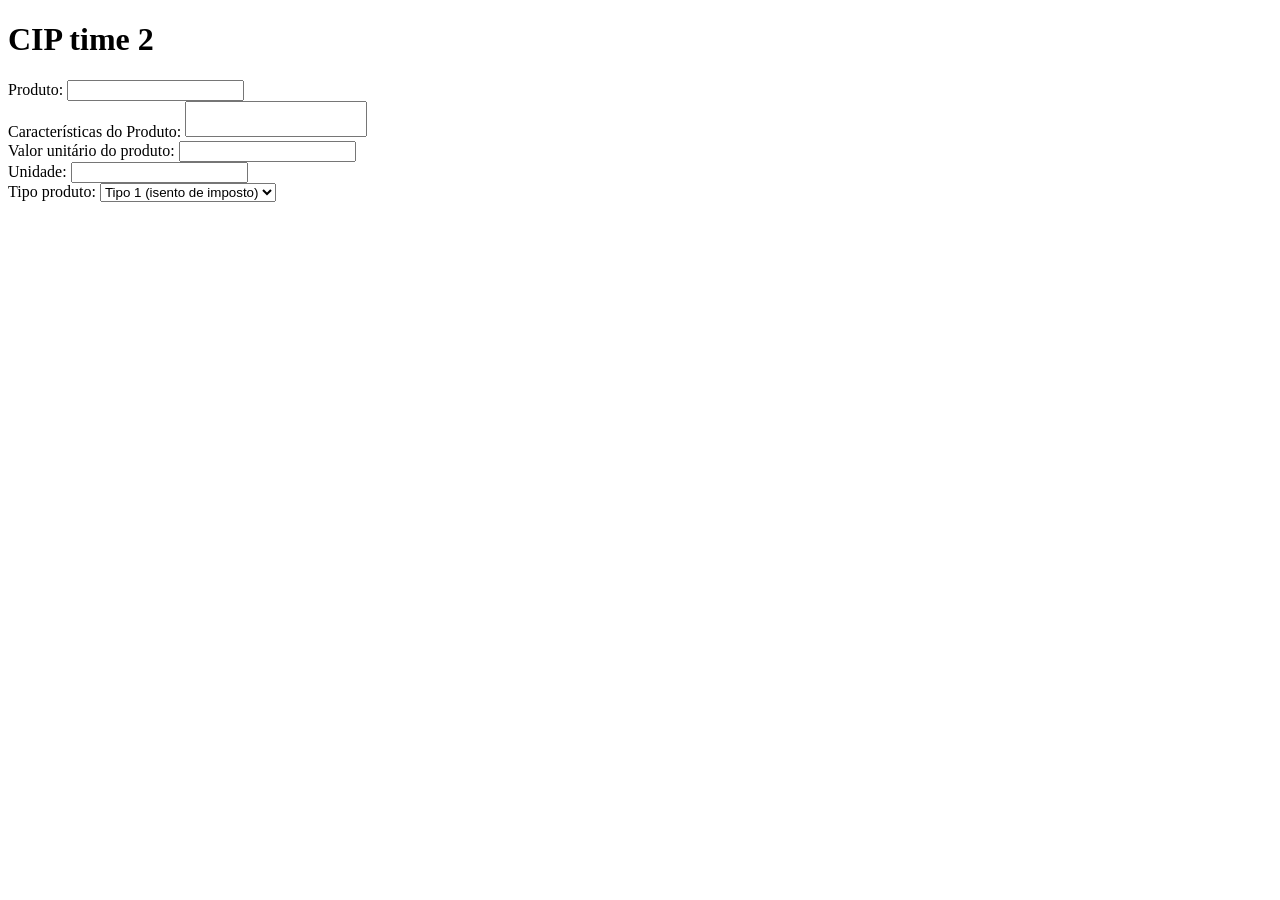
==== cip_time_2/index.html @ 7ab9e8e0 "Initial commit: form creation" ====
<!DOCTYPE html>
<html lang="en">

<head>
    <meta charset="UTF-8">
    <meta name="viewport" content="width=device-width, initial-scale=1.0">
    <title>CIP time 2</title>
</head>

<body>
    <header>
        <h1>CIP time 2</h1>
    </header>

    <main>
        <form>
            <div class="formItem">
                <label for="produto">Produto:</label>
                <input type="text" id="produto" name="produto" required>
            </div>

            <div class="formItem">
                <label for="caracteristicas">Características do Produto:</label>
                <textarea id="carac" name="carac" style="resize: none;" required></textarea>
            </div>

            <div class="formItem">
                <label for="valor">Valor unitário do produto:</label>
                <input type="number" id="valor" name="valor" step="0.01" required>
            </div>

            <div class="formItem">
                <label for="unidade">Unidade:</label>
                <input type="text" id="unidade" name="unidade" required>
            </div>

            <div class="formItem">
                <label for="tipo">Tipo produto:</label>
                <select id="tipo" name="tipo" required>
                    <option value="1">Tipo 1 (isento de imposto)</option>
                    <option value="2">Tipo 2 (8% de imposto)</option>
                    <option value="3">Tipo 3 (10% de imposto)</option>
                    <option value="4">Tipo 4 (12% de imposto)</option>
                    <option value="5">Tipo 5 (17% de imposto)</option>
                </select>
            </div>
        </form>
    </main>
</body>

</html>
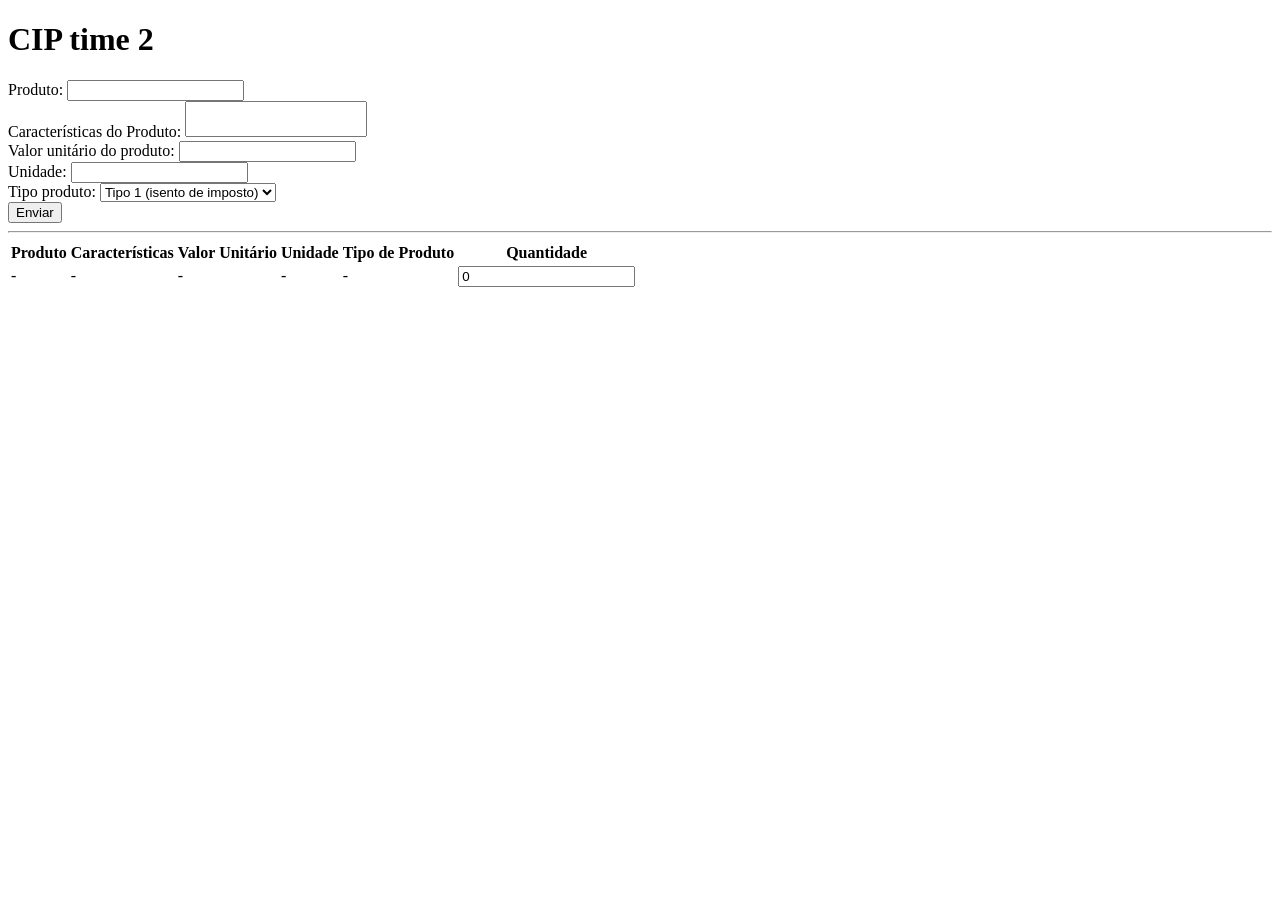
==== commit 33f44917: "Exibition table structure created" ====
--- a/cip_time_2/index.html
+++ b/cip_time_2/index.html
@@ -44,7 +44,36 @@
                     <option value="5">Tipo 5 (17% de imposto)</option>
                 </select>
             </div>
+
+            <div class="formItem">
+                <button type="submit">Enviar</button>
+            </div>
         </form>
+
+        <hr>
+
+        <table>
+            <thead>
+                <tr>
+                    <th>Produto</th>
+                    <th>Características</th>
+                    <th>Valor Unitário</th>
+                    <th>Unidade</th>
+                    <th>Tipo de Produto</th>
+                    <th>Quantidade</th>
+                </tr>
+            </thead>
+            <tbody id="productTableBody">
+                <tr>
+                    <td>-</td>
+                    <td>-</td>
+                    <td>-</td>
+                    <td>-</td>
+                    <td>-</td>
+                    <td><input type="number" value="0" min="0"></td>
+                </tr>
+            </tbody>
+        </table>
     </main>
 </body>
 
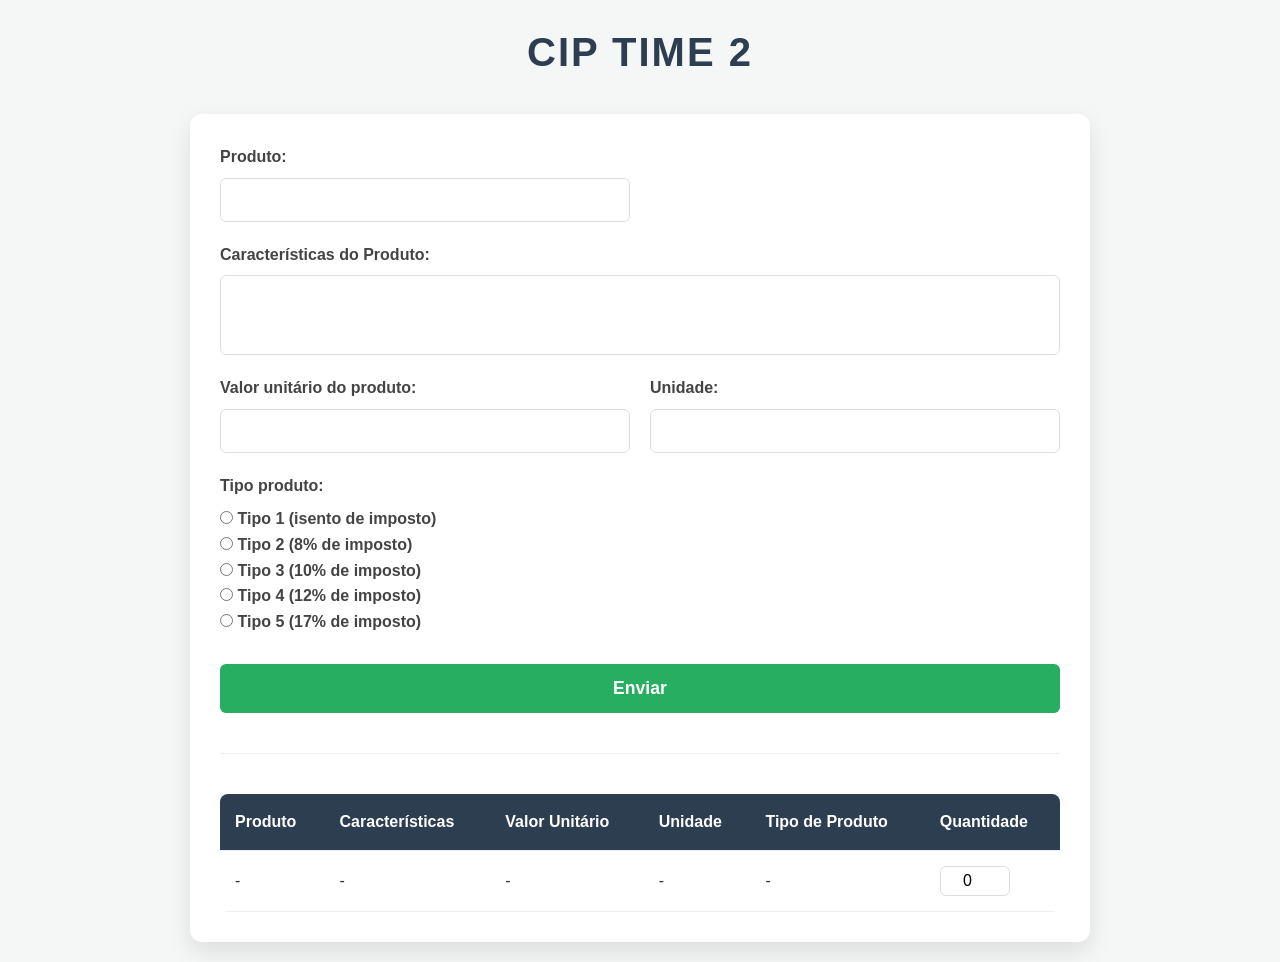
==== commit cc6a8b41: "alterar select para radio" ====
--- a/cip_time_2/index.html
+++ b/cip_time_2/index.html
@@ -5,6 +5,8 @@
     <meta charset="UTF-8">
     <meta name="viewport" content="width=device-width, initial-scale=1.0">
     <title>CIP time 2</title>
+
+    <link rel="stylesheet" href="css/style.css">
 </head>
 
 <body>
@@ -35,14 +37,29 @@
             </div>
 
             <div class="formItem">
-                <label for="tipo">Tipo produto:</label>
-                <select id="tipo" name="tipo" required>
-                    <option value="1">Tipo 1 (isento de imposto)</option>
-                    <option value="2">Tipo 2 (8% de imposto)</option>
-                    <option value="3">Tipo 3 (10% de imposto)</option>
-                    <option value="4">Tipo 4 (12% de imposto)</option>
-                    <option value="5">Tipo 5 (17% de imposto)</option>
-                </select>
+                <label>Tipo produto:</label>
+                <div class="radioGroup">
+                    <div>
+                        <input type="radio" id="tipo1" name="tipo" value="1" required>
+                        <label for="tipo1">Tipo 1 (isento de imposto)</label>
+                    </div>
+                    <div>
+                        <input type="radio" id="tipo2" name="tipo" value="2">
+                        <label for="tipo2">Tipo 2 (8% de imposto)</label>
+                    </div>
+                    <div>
+                        <input type="radio" id="tipo3" name="tipo" value="3">
+                        <label for="tipo3">Tipo 3 (10% de imposto)</label>
+                    </div>
+                    <div>
+                        <input type="radio" id="tipo4" name="tipo" value="4">
+                        <label for="tipo4">Tipo 4 (12% de imposto)</label>
+                    </div>
+                    <div>
+                        <input type="radio" id="tipo5" name="tipo" value="5">
+                        <label for="tipo5">Tipo 5 (17% de imposto)</label>
+                    </div>
+                </div>
             </div>
 
             <div class="formItem">
@@ -70,7 +87,9 @@
                     <td>-</td>
                     <td>-</td>
                     <td>-</td>
-                    <td><input type="number" value="0" min="0"></td>
+                    <td>
+                        <input type="number" value="0" min="0">
+                    </td>
                 </tr>
             </tbody>
         </table>
--- a/cip_time_2/css/style.css
+++ b/cip_time_2/css/style.css
@@ -0,0 +1,136 @@
+* {
+    margin: 0;
+    padding: 0;
+    box-sizing: border-box;
+    font-family: 'Segoe UI', Tahoma, Geneva, Verdana, sans-serif;
+}
+
+body {
+    background-color: #f4f7f6;
+    color: #333;
+    line-height: 1.6;
+    padding: 20px;
+}
+
+header {
+    text-align: center;
+    margin-bottom: 30px;
+}
+
+header h1 {
+    color: #2c3e50;
+    font-size: 2.5rem;
+    text-transform: uppercase;
+    letter-spacing: 2px;
+}
+
+main {
+    max-width: 900px;
+    margin: 0 auto;
+    background: #fff;
+    padding: 30px;
+    border-radius: 12px;
+    box-shadow: 0 10px 25px rgba(0, 0, 0, 0.1);
+}
+
+form {
+    display: grid;
+    grid-template-columns: 1fr 1fr;
+    gap: 20px;
+    margin-bottom: 40px;
+}
+
+.formItem {
+    display: flex;
+    flex-direction: column;
+}
+
+.formItem:nth-child(2) {
+    grid-column: span 2;
+}
+
+.formItem:last-child {
+    grid-column: span 2;
+    margin-top: 10px;
+}
+
+label {
+    margin-bottom: 8px;
+    font-weight: 600;
+    color: #444;
+}
+
+input,
+textarea,
+select {
+    padding: 12px;
+    border: 1px solid #ddd;
+    border-radius: 6px;
+    font-size: 1rem;
+    transition: border-color 0.3s ease;
+}
+
+input:focus,
+textarea:focus,
+select:focus {
+    outline: none;
+    border-color: #3498db;
+    box-shadow: 0 0 5px rgba(52, 152, 219, 0.2);
+}
+
+textarea {
+    height: 80px;
+}
+
+button {
+    background-color: #27ae60;
+    color: white;
+    padding: 14px;
+    border: none;
+    border-radius: 6px;
+    font-size: 1.1rem;
+    font-weight: bold;
+    cursor: pointer;
+    transition: background 0.3s ease;
+}
+
+button:hover {
+    background-color: #219150;
+}
+
+hr {
+    border: 0;
+    height: 1px;
+    background: #eee;
+    margin: 40px 0;
+}
+
+table {
+    width: 100%;
+    border-collapse: collapse;
+    margin-top: 20px;
+    overflow: hidden;
+    border-radius: 8px;
+}
+
+thead {
+    background-color: #2c3e50;
+    color: #ffffff;
+}
+
+th,
+td {
+    padding: 15px;
+    text-align: left;
+    border-bottom: 1px solid #eee;
+}
+
+tr:hover {
+    background-color: #f9f9f9;
+}
+
+table input[type="number"] {
+    width: 70px;
+    padding: 5px;
+    text-align: center;
+}
